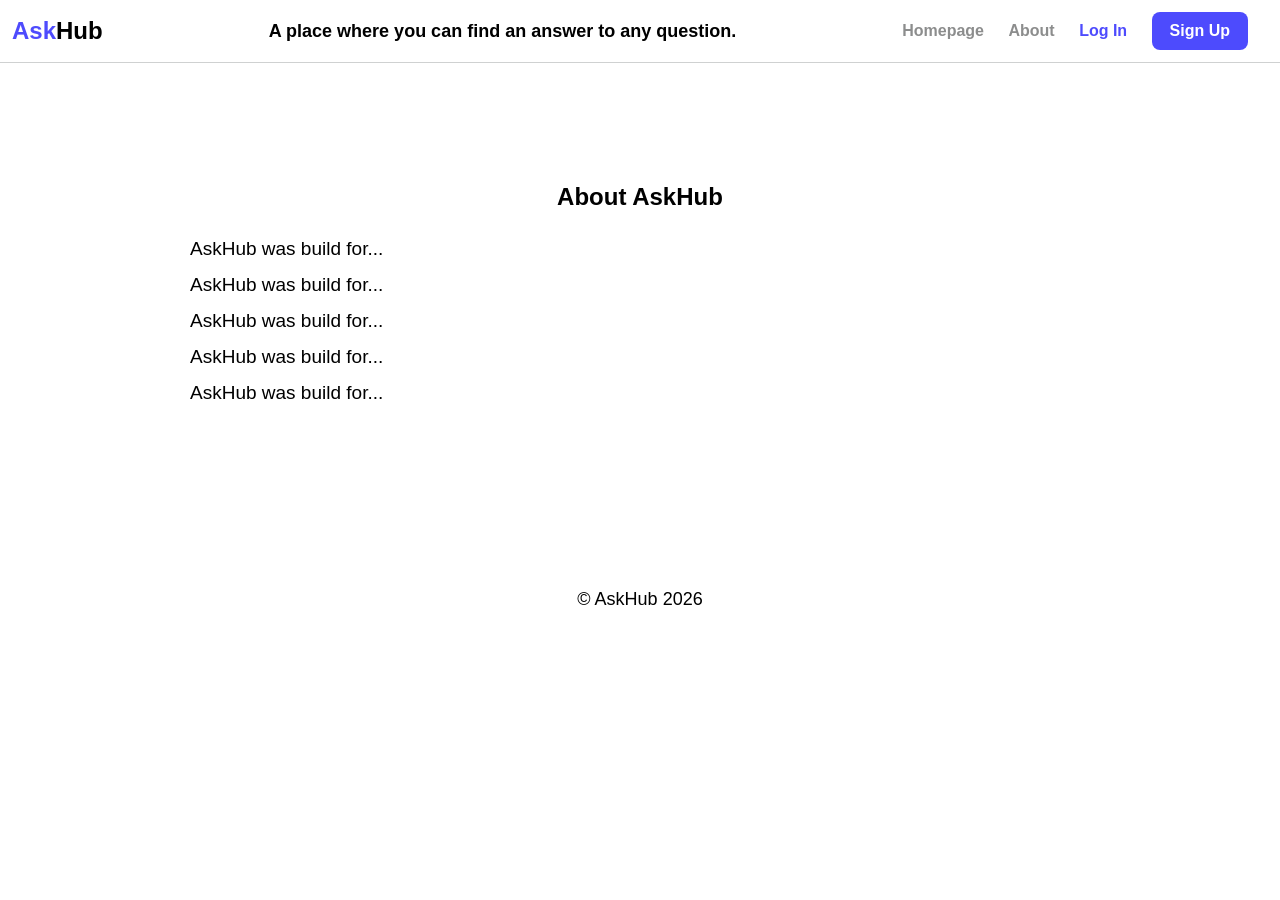
==== about.html @ f4919f1f "first commit" ====
<!DOCTYPE html>
<html lang="en" dir="ltr">
<head>
    <meta charset="UTF-8">
    <meta name="viewport" content="width=device-width, initial-scale=1.0">
    <title>Final Project - html JavaScript</title>
    <link rel="stylesheet" href="style.css">
</head> 
<body id="top">

<header>
    <div class="nav-container">
        <div class="logo">Ask<span>Hub</span></div>
        <div class="subtitle">A place where you can find an answer to any question.</div>

       <!--צקבוקס מוסתר-->
       <input type="checkbox" id="menu-toggle">

       <!--כפתור לפתיחת התפריט-->
       <label for="menu-toggle" class="hamburger">
        ☰
       </label>

        <nav class="menu">
            <a href="index.html">Homepage</a>
            <a href="about.html">About</a>
            <a id="login-link" href="login.html" class="login">Log In</a>
            <a id="signup-link" href="register.html" class="signup">Sign Up</a>
        </nav>
    </div>
</header>

<main class="container">
    <section class="about-strip" id="about-section">
    <div class="inner-about">
        <h2>About AskHub</h2>
        <p>AskHub was build for...</p>
        <p>AskHub was build for...</p>
        <p>AskHub was build for...</p>
        <p>AskHub was build for...</p>
        <p>AskHub was build for...</p>
    </div>
</section>
</main>

<footer id="form-section">
    <p class="copyright">
    © AskHub 2026</p>
</footer>
<script src="js/navbar.js"></script>
</body>
</html>
---- style.css ----
/*פלטת צבעים מוכנים שיהיה לי מראש*/
:root {
    --royal-blue: #423ffdef;
    --white: #ffffff;
    --black: #000000;
    --red: #ff4d4d;
    --green: #09d1a6;
    --dark-gray: #8c8d8d;
    --light-gray: #cfd1d1;
    --light-blue: #569affcb;
}

* {
    box-sizing: border-box;
    scroll-behavior: smooth;
}

body {
    margin: 0;
    font-family: 'Segoe UI', Tahoma, sans-serif;
    background-color: var(--white);
    direction: ltr;
}

/*חלק עליון*/
header {
    position: sticky;
    top: 0;
    background-color: var(--white);
    z-index: 1000;
    border-bottom: 1px solid var(--light-gray);
    margin: 0 auto;
    padding: 2px;
    direction: ltr;
}

.nav-container {
    display: flex;
    justify-content: space-between;
    align-items: center;
    max-width: 1300px;
    margin: 0 auto;
    padding: 10px;
    direction: ltr;
}

 /*המילה Ask*/
.logo {
    color: var(--royal-blue);
    font-weight: bold;
    font-size: 24px;
}

/*המילה Hub*/
.logo span {
    color: var(--black);
}

.subtitle {
    color:var(--black);
    font-weight: bold;
    font-size: 18px;
}

/*תפריט*/
.menu a {
    color: var(--dark-gray);
    text-decoration: none;
    margin-right: 20px;
    transition: all 0.3s ease;
    display: inline-block;
    font-weight: bold;
}

/*כפתור התחברות*/
.menu a.login {
    color: var(--royal-blue);
}

/*כפתור הרשמה*/
.menu a.signup {
    background-color: var(--royal-blue);
    color: var(--white);
    padding: 10px 18px;
    border-radius: 8px;
}

.menu a:hover {
    color: var(--light-gray);
    transform: translateY(-4px) scale(1.1);
}

.site-title{
    font-size: 30px;
}













/*גריד*/
.container {
    max-width: 1270px;
    margin: 40px auto;
    padding: 0 20px;
}

.grid-layout {
    display: grid;
    grid-template-columns: repeat(4, 1fr);
    gap: 25px;
}

.card {
    background-color: var(--white);
    border-radius: 12px;
    overflow: hidden;
    display: flex;
    flex-direction: column;
    transition: transform 0.35s ease;
}

.card:hover {
    transform: translateY(-8px) scale(1.04);
    box-shadow: 0 12px 30px var(--light-gray);
}

.card img {
    width: 100%;
    height: 160px;
    object-fit: cover;
}

.main-article {
    grid-column: span 3;
    background-color: var(--white);
}

.main-article img {
    height: 220px;
}

.card-content {
    padding: 20px;
    flex-grow: 1;
    display: flex;
    flex-direction: column;
}

.card-content h2 {
    color: var(--black);
    margin: 0 0 10px 0;
    font-size: 1.25rem;
}

.btn {
    background-color: var(--royal-blue);
    color: var(--white);
    text-decoration: none;
    padding: 8px 15px;
    border-radius: 6px;
    margin-top: auto;
    display: inline-block;
    text-align: center;
}





/*אודות*/
.about-strip {
    background-color: var(--white);
    padding: 60px 20px;
    text-align: center;
}

.inner-about h2 {
    color: var(--black);
}

.inner-about p {
    text-align: justify;
    line-height: 1.9;
    font-size: 19px;
    max-width: 900px;
    margin: 0 auto;
}
















/*הרשמה לניוזלטר*/
.hidden {
    display: none;
}

footer {
    background-color: var(--bg-home);
    padding: 60px 20px;
    text-align: center;
}

.white-bubble {
    background-color: var(--white);
    max-width: 450px;
    margin: 0 auto;
    padding: 0;
    border-radius: 15px;
    box-shadow: 0 8px 25px rgba(0,0,0,0.1);
    text-align: left;
}

.form-content {
    padding: 30px 40px;
}

.white-bubble h2 {
    text-align: center;
    color: var(--black);
    margin-bottom: 25px;
}

.form {
    display: flex;
    flex-direction: column;
    gap: 15px;
}

.form label {
    display: flex;
    flex-direction: column;
    font-weight: bold;
    color: var(--black);
}

input {
    padding: 10px;
    border-radius: 6px;
    border: 1px solid #ccc;
    margin-top: 5px;
    font-family: inherit;
}

/*שגיאות*/
.error {
    display: block;
    min-height: 14px;
    color: var(--red);
    font-size: 13px;
    margin-top: 1px;
    font-weight: normal;
    margin-bottom: 3px;
}

.invalid {
    border: 2px solid var(--red);
}

.valid {
    border: 2px solid var(--green);
}


.submit-btn,
.back-btn,
.continue-btn {
    background-color: var(--white);
    color: var(--black);
    border-radius: 8px;
    border-color: var(--light-gray);
    padding: 12px;
    margin-bottom: 3px;
    margin-top: 15px;
    font-weight: bold;
    cursor: pointer;
    transition: all 0.3s ease;
    display: block;
}

.submit-btn:hover,
.back-btn:hover,
.continue-btn:hover {
    transform: translateY(-6px);
    box-shadow: 0 5px 5px var(--dark-gray);
}

.continue-btn {
    display: block;
    margin-left: auto;
}

.buttons-row {
    display: flex;
    justify-content: space-between;
    align-items: center;
    margin-top: 15px;
}

.back-btn,
.submit-btn {
    flex: 0 0 120px;
}

#step2 {
    display: none;
}

.step {
    background-color: var(--light-gray);
    color: var(--black);
    padding: 15px 20px;
    display: inline-block;
    flex: 1;
    text-align: center;
}

.active {
    background-color: var(--royal-blue);
    color:var(--white);
}

.steps {
    display: flex;
    overflow: hidden;
    font-weight: bold;
    border-radius: 12px 12px 0 0;
    border-bottom: 1px solid var(--light-gray);
    box-shadow: 0 2px 4px rgba(0, 0, 0, 0.08);
}

.form-section {
    opacity: 1;
    transition: opacity 0.35s ease;
}

.form-section.hide {
    opacity: 0;
}



/*התחברות*/
.login-btn {
    background-color: var(--white);
    color: var(--black);
    border-radius: 8px;
    border-color: var(--light-gray);
    padding: 12px;
    margin-bottom: 3px;
    margin-top: 15px;
    font-weight: bold;
    cursor: pointer;
    transition: all 0.3s ease;
    display: block;
}




/*פרופיל*/
.profile-card
{
    width: 420px;
    margin: 40px auto;
    background: white;
    border-radius: 20px;
    padding: 40px;
    text-align: center;
    box-shadow: 0 4px 15px rgba(0,0,0,0.15);
}

.profile-image
{
    width: 170px;
    height: 170px;
    border-radius: 50%;
    object-fit: cover;
    border: 4px solid var(--light-blue);
    margin-bottom: 20px;
}

.profile-card h2
{
    margin-bottom: 10px;
    color: #2b2b2b;
}

.profile-username
{
    color: gray;
    font-size: 18px;
    margin-bottom: 20px;
}

.profile-card p
{
    margin: 12px 0;
    font-size: 17px;
}




/* --------------------------- Edit Profile Modal --------------------------- */

.modal{

    display:none;

    position:fixed;

    inset:0;

    background:rgba(0,0,0,.45);

    justify-content:center;

    align-items:center;

    padding:25px;

    z-index:1500;
}

.modal-content {

    background: white;

    width: 600px;

    max-width: 85vw;

    max-height: 90vh;

    overflow-y: auto;

    border-radius: 18px;

    padding: 30px;

    position: relative;

}

.modal-body{

    padding:30px;

    overflow-y:auto;

    max-height:90vh;

}

.close {

    position: absolute;

    top: 15px;
    right: 20px;

    cursor: pointer;

    font-size: 28px;
}

.modal-steps{

    display:flex;

    gap:15px;

    margin:20px 0;
}

.modal-steps button{

    flex:1;

    padding:12px;

    border:none;

    border-radius:8px;

    cursor:pointer;

    background:#ececec;
}

.active-tab{

    background:#1f6fff !important;

    color:white;
}

.modal-content label{

    display:block;

    margin-bottom:15px;
}

.modal-content input{

    width:100%;

    padding:10px;

    margin-top:5px;
}

.modal-buttons{

    display:flex;

    justify-content:flex-end;

    gap:15px;

    margin-top:25px;
}


/*חלק של לימוד עצמי
input:focus {
    outline: none;
    border: 2px solid var(--purple-primary);
}

input:focus:invalid {
    border: 2px solid var(--error);
}

input:valid:not(:placeholder-shown) {
    border: 2px solid var(--success);
}

.radio-row, .check-row {
    display: flex;
    align-items: center;
    gap: 10px;
    margin: 5px 0;
}

.radio-row label {
    flex-direction: row;
    font-weight: normal;
    margin-left: 10px;
}*/





/*צקבוקס מוסתר*/
#menu-toggle {
    display: none;
}

.hamburger {
    display: none;
}

.copyright {
    font-size: 18px;
    margin-bottom: 0;
}

/*התאמה למובייל לפי הדרישות בתרגיל*/
@media (max-width: 800px) {

    /* header */
    .nav-container {
        display: flex;
        justify-content: space-between;
        align-items: center;
    }

    /*כפתור המבורגר שלושה קווים*/
    .hamburger {
        display: block;
        color: white;
        font-size: 30px;
        cursor: pointer;
    }

    /*תפריט צד*/
    .menu {
        position: fixed;
        top: 0;
        right: -250px;
        width: 220px;
        height: 100vh;
        background-color: var(--purple-primary);
        display: flex;
        flex-direction: column;
        padding-top: 100px;
        padding-right: 20px;
        gap: 25px;
        transition: right 0.3s ease;
        z-index: 2000;
    }

    #menu-toggle:checked ~ .menu {
        right: 0;
    }

    .menu a {
        margin: 0;
        font-size: 20px;
    }

    .grid-layout {
        grid-template-columns: 1fr;
    }

    .main-article {
        grid-column: span 1;
    }

    .container {
        padding: 15px;
        margin: 20px auto;
    }

    .card img {
        height: 200px;
    }

    .white-bubble {
        width: 100%;
        padding: 20px;
    }
}
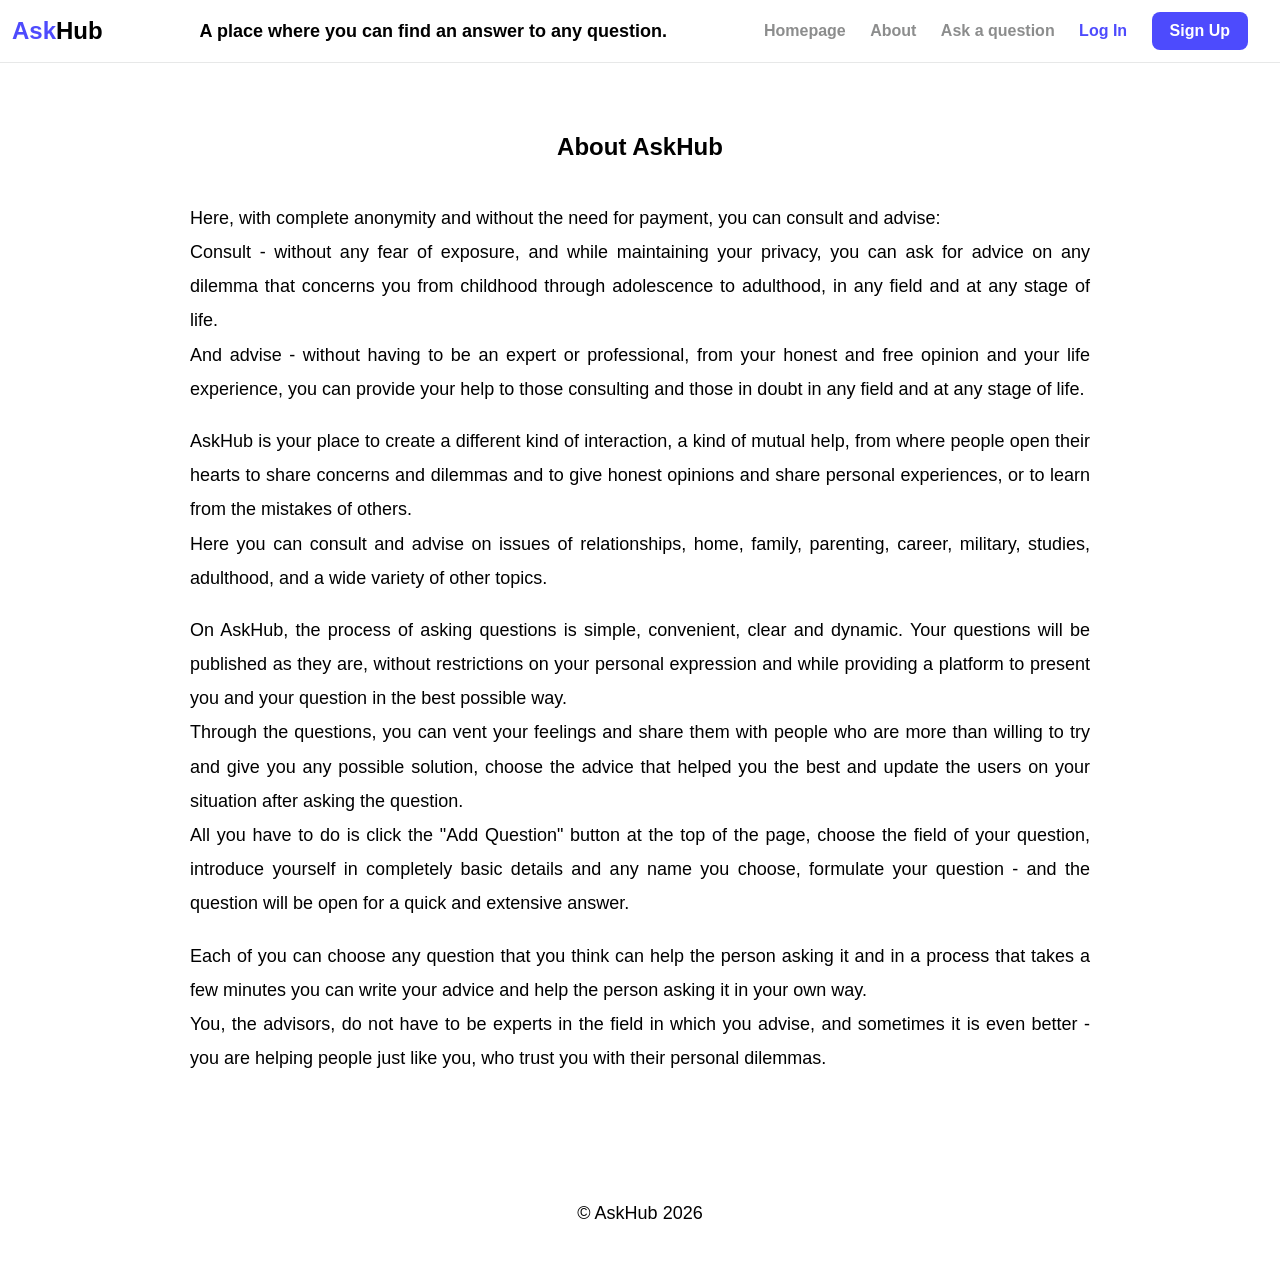
==== commit e8cd98a4: "After eye password" ====
--- a/about.html
+++ b/about.html
@@ -4,7 +4,7 @@
     <meta charset="UTF-8">
     <meta name="viewport" content="width=device-width, initial-scale=1.0">
     <title>Final Project - html JavaScript</title>
-    <link rel="stylesheet" href="style.css">
+    <link rel="stylesheet" href="SCSS/style.css">
 </head> 
 <body id="top">
 
@@ -24,6 +24,7 @@
         <nav class="menu">
             <a href="index.html">Homepage</a>
             <a href="about.html">About</a>
+            <a href="ask.html">Ask a question</a>
             <a id="login-link" href="login.html" class="login">Log In</a>
             <a id="signup-link" href="register.html" class="signup">Sign Up</a>
         </nav>
@@ -32,13 +33,21 @@
 
 <main class="container">
     <section class="about-strip" id="about-section">
+        <h1>About AskHub</h1>
     <div class="inner-about">
-        <h2>About AskHub</h2>
-        <p>AskHub was build for...</p>
-        <p>AskHub was build for...</p>
-        <p>AskHub was build for...</p>
-        <p>AskHub was build for...</p>
-        <p>AskHub was build for...</p>
+        <p>Here, with complete anonymity and without the need for payment, you can consult and advise:</p>
+        <p>Consult - without any fear of exposure, and while maintaining your privacy, you can ask for advice on any dilemma that concerns you from childhood through adolescence to adulthood, in any field and at any stage of life.</p>
+        <p>And advise - without having to be an expert or professional, from your honest and free opinion and your life experience, you can provide your help to those consulting and those in doubt in any field and at any stage of life.</p>
+        <br>
+        <p>AskHub is your place to create a different kind of interaction, a kind of mutual help, from where people open their hearts to share concerns and dilemmas and to give honest opinions and share personal experiences, or to learn from the mistakes of others.</p>
+        <p>Here you can consult and advise on issues of relationships, home, family, parenting, career, military, studies, adulthood, and a wide variety of other topics.</p>
+        <br>
+        <p>On AskHub, the process of asking questions is simple, convenient, clear and dynamic. Your questions will be published as they are, without restrictions on your personal expression and while providing a platform to present you and your question in the best possible way.</p>
+        <p>Through the questions, you can vent your feelings and share them with people who are more than willing to try and give you any possible solution, choose the advice that helped you the best and update the users on your situation after asking the question.</p>
+        <p>All you have to do is click the "Add Question" button at the top of the page, choose the field of your question, introduce yourself in completely basic details and any name you choose, formulate your question - and the question will be open for a quick and extensive answer.</p>
+        <br>
+        <p>Each of you can choose any question that you think can help the person asking it and in a process that takes a few minutes you can write your advice and help the person asking it in your own way.</p>
+        <p>You, the advisors, do not have to be experts in the field in which you advise, and sometimes it is even better - you are helping people just like you, who trust you with their personal dilemmas.</p>
     </div>
 </section>
 </main>
--- a/SCSS/style.css
+++ b/SCSS/style.css
@@ -0,0 +1,952 @@
+/*פלטת צבעים מוכנים שיהיה לי מראש*/
+:root {
+    --royal-blue: #423ffdef;
+    --white: #ffffff;
+    --black: #000000;
+    --red: #ff4d4d;
+    --green: #09d1a6;
+    --dark-gray: #8c8d8d;
+    --light-gray: #cfd1d1;
+    --very-light-gray: #e0e2e2c7;
+    --light-blue: #569affcb;
+}
+
+* {
+    box-sizing: border-box;
+    scroll-behavior: smooth;
+}
+
+body {
+    margin: 0;
+    font-family: 'Segoe UI', Tahoma, sans-serif;
+    background-color: var(--white);
+    direction: ltr;
+}
+
+/*חלק עליון*/
+header {
+    position: sticky;
+    top: 0;
+    background-color: var(--white);
+    z-index: 1000;
+    border-bottom: 1px solid var(--very-light-gray);
+    margin: 0 auto;
+    padding: 2px;
+    direction: ltr;
+}
+
+.nav-container {
+    display: flex;
+    justify-content: space-between;
+    align-items: center;
+    max-width: 1300px;
+    margin: 0 auto;
+    padding: 10px;
+    direction: ltr;
+}
+
+ /*המילה Ask*/
+.logo {
+    color: var(--royal-blue);
+    font-weight: bold;
+    font-size: 24px;
+}
+
+/*המילה Hub*/
+.logo span {
+    color: var(--black);
+}
+
+.subtitle {
+    color:var(--black);
+    font-weight: bold;
+    font-size: 18px;
+}
+
+/*תפריט*/
+.menu a {
+    color: var(--dark-gray);
+    text-decoration: none;
+    margin-right: 20px;
+    transition: all 0.3s ease;
+    display: inline-block;
+    font-weight: bold;
+}
+
+/*כפתור התחברות*/
+.menu a.login {
+    color: var(--royal-blue);
+}
+
+/*כפתור הרשמה*/
+.menu a.signup {
+    background-color: var(--royal-blue);
+    color: var(--white);
+    padding: 10px 18px;
+    border-radius: 8px;
+}
+
+.menu a:hover {
+    color: var(--light-gray);
+    transform: translateY(-4px) scale(1.1);
+}
+
+.site-title{
+    font-size: 30px;
+}
+
+
+
+
+
+
+
+
+
+
+
+
+
+/*גריד*/
+.container {
+    max-width: 1270px;
+    margin: 40px auto;
+    padding: 0 20px;
+}
+
+.grid-layout {
+    display: grid;
+    grid-template-columns: repeat(4, 1fr);
+    gap: 25px;
+}
+
+.card {
+    background-color: var(--white);
+    border-radius: 12px;
+    overflow: hidden;
+    display: flex;
+    flex-direction: column;
+    transition: transform 0.35s ease;
+}
+
+.card:hover {
+    transform: translateY(-8px) scale(1.04);
+    box-shadow: 0 12px 30px var(--light-gray);
+}
+
+.card img {
+    width: 100%;
+    height: 160px;
+    object-fit: cover;
+}
+
+.main-article {
+    grid-column: span 3;
+    background-color: var(--white);
+}
+
+.main-article img {
+    height: 220px;
+}
+
+.card-content {
+    padding: 20px;
+    flex-grow: 1;
+    display: flex;
+    flex-direction: column;
+}
+
+.card-content h2 {
+    color: var(--black);
+    margin: 0 0 10px 0;
+    font-size: 1.25rem;
+}
+
+.btn {
+    background-color: var(--royal-blue);
+    color: var(--white);
+    text-decoration: none;
+    padding: 8px 15px;
+    border-radius: 6px;
+    margin-top: auto;
+    display: inline-block;
+    text-align: center;
+}
+
+
+
+
+
+/*אודות*/
+.about-strip {
+    background-color: var(--white);
+    padding: 10px 20px;
+    text-align: center;
+}
+
+.inner-about h1 {
+    color: var(--black);
+}
+
+.inner-about p {
+    text-align: justify;
+    line-height: 1.9;
+    font-size: 18px;
+    max-width: 900px;
+    margin: 0 auto;
+}
+
+.inner-about {
+    padding-top: 20px;
+}
+
+
+
+
+.ask-question-strip {
+    background-color: var(--white);
+    padding: 10px 20px;
+    text-align: center;
+}
+
+.ask-question-form {
+    display: flex;
+    flex-direction: column;
+    gap: 15px;
+}
+
+textarea {
+    padding: 10px;
+    border-radius: 6px;
+    border: 1px solid #ccc;
+    margin-top: 5px;
+    font-family: inherit;
+}
+
+.ask-question-btn {
+    background-color: var(--white);
+    color: var(--black);
+    border-radius: 8px;
+    border-color: var(--light-gray);
+    padding: 12px;
+    margin-bottom: 3px;
+    margin-top: 15px;
+    font-weight: bold;
+    cursor: pointer;
+    transition: all 0.3s ease;
+    display: block;
+}
+
+
+
+
+
+
+
+
+
+
+
+
+
+
+
+/*הרשמה*/
+.hidden {
+    display: none;
+}
+
+footer {
+    background-color: var(--bg-home);
+    padding: 60px 20px;
+    text-align: center;
+}
+
+.white-bubble {
+    background-color: var(--white);
+    max-width: 450px;
+    margin: 0 auto;
+    padding: 0;
+    border-radius: 15px;
+    box-shadow: 0 8px 25px rgba(0,0,0,0.1);
+    text-align: left;
+    padding-top: 10px;
+}
+
+.form-content {
+    padding: 30px 40px;
+}
+
+.white-bubble h2 {
+    text-align: center;
+    color: var(--black);
+    margin-bottom: 25px;
+}
+
+.form {
+    display: flex;
+    flex-direction: column;
+    gap: 15px;
+}
+
+.form label {
+    display: flex;
+    flex-direction: column;
+    font-weight: bold;
+    color: var(--black);
+}
+
+input {
+    padding: 10px;
+    border-radius: 6px;
+    border: 1px solid #ccc;
+    margin-top: 5px;
+    font-family: inherit;
+}
+
+/*שגיאות*/
+.error {
+    display: block;
+    min-height: 14px;
+    color: var(--red);
+    font-size: 13px;
+    margin-top: 1px;
+    font-weight: normal;
+    margin-bottom: 3px;
+}
+
+.invalid {
+    border: 2px solid var(--red);
+}
+
+.valid {
+    border: 2px solid var(--green);
+}
+
+
+.submit-btn,
+.back-btn,
+.continue-btn {
+    background-color: var(--white);
+    color: var(--black);
+    border-radius: 8px;
+    border-color: var(--light-gray);
+    padding: 12px;
+    margin-bottom: 3px;
+    margin-top: 15px;
+    font-weight: bold;
+    cursor: pointer;
+    transition: all 0.3s ease;
+    display: block;
+}
+
+.submit-btn:hover,
+.back-btn:hover,
+.continue-btn:hover {
+    transform: translateY(-6px);
+    box-shadow: 0 5px 5px var(--dark-gray);
+}
+
+.continue-btn {
+    display: block;
+    margin-left: auto;
+}
+
+.buttons-row {
+    display: flex;
+    justify-content: space-between;
+    align-items: center;
+    margin-top: 15px;
+}
+
+.back-btn,
+.submit-btn {
+    flex: 0 0 120px;
+}
+
+#step2 {
+    display: none;
+}
+
+.step {
+    background-color: var(--light-gray);
+    color: var(--black);
+    padding: 15px 20px;
+    display: inline-block;
+    flex: 1;
+    text-align: center;
+}
+
+.active {
+    background-color: var(--royal-blue);
+    color:var(--white);
+}
+
+.steps {
+    display: flex;
+    overflow: hidden;
+    font-weight: bold;
+    border-radius: 12px 12px 0 0;
+    border-bottom: 1px solid var(--light-gray);
+    box-shadow: 0 2px 4px rgba(0, 0, 0, 0.08);
+}
+
+.form-section {
+    opacity: 1;
+    transition: opacity 0.35s ease;
+}
+
+.form-section.hide {
+    opacity: 0;
+}
+
+
+
+/*התחברות*/
+.login-btn {
+    background-color: var(--white);
+    color: var(--black);
+    border-radius: 8px;
+    border-color: var(--light-gray);
+    padding: 12px;
+    margin-bottom: 3px;
+    margin-top: 15px;
+    font-weight: bold;
+    cursor: pointer;
+    transition: all 0.3s ease;
+    display: block;
+}
+
+.form-content {
+    padding: 30px 40px;
+}
+
+.login-form {
+    display: flex;
+    flex-direction: column;
+    gap: 15px;
+}
+
+.login-note p {
+    color: var(--dark-gray);
+    font-size: 16px;
+    font-weight: normal;
+}
+
+.password-container {
+    position: relative;
+    width: 100%;
+}
+
+
+.password-container input {
+    width: 100%;
+    box-sizing: border-box;
+    padding-right: 45px;
+}
+
+
+.toggle-password {
+    position: absolute;
+    right: 12px;
+    top: 50%;
+    transform: translateY(-50%);
+
+    width: 22px;
+    height: 22px;
+
+    cursor: pointer;
+
+    color: #777;
+
+    z-index: 2;
+}
+
+
+.toggle-password:hover {
+    color: #444;
+}
+
+
+
+
+/*פרופיל*/
+.profile-card
+{
+    width: 420px;
+    margin: 40px auto;
+    background: white;
+    border-radius: 20px;
+    padding: 40px;
+    text-align: center;
+    box-shadow: 0 4px 15px rgba(0,0,0,0.15);
+}
+
+.profile-image
+{
+    width: 170px;
+    height: 170px;
+    border-radius: 50%;
+    object-fit: cover;
+    border: 4px solid var(--light-blue);
+    margin-bottom: 20px;
+}
+
+.profile-card h2
+{
+    margin-bottom: 10px;
+    color: #2b2b2b;
+}
+
+.profile-username
+{
+    color: gray;
+    font-size: 18px;
+    margin-bottom: 20px;
+}
+
+.profile-card p
+{
+    margin: 12px 0;
+    font-size: 17px;
+}
+
+.profile-buttons {
+    display:flex;
+    justify-content: center;
+    gap:15px;
+    margin-top:25px;
+}
+
+#edit-profile-btn,
+#game-btn {
+    background-color: var(--royal-blue);
+    color: var(--white);
+    border-radius: 8px;
+    padding: 10px 18px;
+    margin-bottom: 3px;
+    margin-top: 15px;
+    font-weight: bold;
+    cursor: pointer;
+    transition: all 0.3s ease;
+    display: block;
+}
+
+#logout-btn {
+    background-color: var(--white);
+    color: var(--black);
+    border-radius: 8px;
+    border-color: var(--light-gray);
+    padding: 10px 18px;
+    margin-bottom: 3px;
+    margin-top: 15px;
+    font-weight: bold;
+    cursor: pointer;
+    transition: all 0.3s ease;
+    display: block;
+}
+
+.profile-buttons button:hover {
+    color: var(--light-gray);
+    transform: translateY(-4px) scale(1.1);
+}
+
+/* --------------------------- Edit Profile Modal --------------------------- */
+
+.modal{
+    display:none;
+    position:fixed;
+    inset:0;
+    background:rgba(0,0,0,.45);
+    justify-content:center;
+    align-items:center;
+    padding:25px;
+    z-index:1500;
+}
+
+.modal-content {
+    background: white;
+    width: 600px;
+    max-width: 85vw;
+    max-height: 90vh;
+    overflow-y: auto;
+    border-radius: 18px;
+    padding: 30px;
+    position: relative;
+}
+
+.modal-body{
+    padding:30px;
+    overflow-y:auto;
+    max-height:90vh;
+}
+
+.close {
+    position: absolute;
+    top: 15px;
+    right: 20px;
+    cursor: pointer;
+    font-size: 28px;
+}
+
+.modal-steps{
+    display:flex;
+    gap:15px;
+    margin:20px 0;
+}
+
+.modal-steps button{
+    flex:1;
+    padding:12px;
+    border:none;
+    border-radius:8px;
+    cursor:pointer;
+    background:#ececec;
+}
+
+.active-tab{
+    background:#1f6fff !important;
+    color:white;
+}
+
+.modal-content label{
+    display:block;
+    margin-bottom:15px;
+}
+
+.modal-content input{
+    width:100%;
+    padding:10px;
+    margin-top:5px;
+}
+
+.modal-buttons{
+    display:flex;
+    justify-content:flex-end;
+    gap:15px;
+    margin-top:25px;
+}
+
+#cancel-edit,
+#save-edit {
+    background-color: var(--white);
+    color: var(--black);
+    border-radius: 8px;
+    border-color: var(--light-gray);
+    padding: 12px;
+    margin-bottom: 3px;
+    margin-top: 15px;
+    font-weight: bold;
+    cursor: pointer;
+    transition: all 0.3s ease;
+    display: block;
+}
+
+
+/*
+input:focus {
+    outline: none;
+    border: 2px solid var(--purple-primary);
+}
+
+input:focus:invalid {
+    border: 2px solid var(--error);
+}
+
+input:valid:not(:placeholder-shown) {
+    border: 2px solid var(--success);
+}
+
+.radio-row, .check-row {
+    display: flex;
+    align-items: center;
+    gap: 10px;
+    margin: 5px 0;
+}
+
+.radio-row label {
+    flex-direction: row;
+    font-weight: normal;
+    margin-left: 10px;
+}*/
+
+
+/* --------------------------- Admin --------------------------- */
+
+.admin-card{
+    width:100%;
+    max-width:1400px;
+    margin:40px auto;
+    padding:30px;
+    border-radius:20px;
+    overflow:hidden;
+}
+
+.admin-table{
+    width:100%;
+    border-collapse:collapse;
+}
+
+.admin-table thead{
+    background: var(--white);
+    color: var(--black);
+}
+
+.admin-table th{
+    padding:18px 15px;
+    text-align:center;
+    font-size:15px;
+    font-weight:bold;
+}
+
+.admin-table td{
+    padding:18px 15px;
+    text-align:center;
+    vertical-align:middle;
+}
+
+.admin-table tbody tr{
+    border-bottom: 1px solid var(--light-gray);
+}
+
+.admin-table tbody tr:last-child{
+    border-bottom: none;
+}
+
+.admin-profile-pic{
+    width: 60px;
+    height: 60px;
+    border-radius: 50%;
+    object-fit: cover;
+    border: 3px solid var(--light-blue);
+}
+
+.actions{
+    display:flex;
+    justify-content:center;
+    gap:12px;
+}
+
+.action-btn{
+    width:42px;
+    height:42px;
+    border:none;
+    border-radius:10px;
+    background:white;
+    cursor:pointer;
+    font-size:20px;
+    transition:.25s;
+    box-shadow:0 2px 8px rgba(0,0,0,.12);
+}
+
+.action-btn:hover{
+    transform:translateY(-3px);
+}
+
+.edit-btn:hover{
+    background:#d9ecff;
+}
+
+.delete-btn:hover{
+    background:#ffe0e0;
+}
+
+/* ---------------- Delete Modal ---------------- */
+
+.delete-modal-content{
+    background:white;
+    width:360px;
+    padding:35px;
+    border-radius:20px;
+    text-align:center;
+    box-shadow:0 10px 30px rgba(0,0,0,.2);
+}
+
+.delete-modal-content h3{
+    margin-bottom:30px;
+    font-size:22px;
+}
+
+.delete-buttons{
+    display:flex;
+    justify-content:center;
+    gap:18px;
+}
+
+.delete-buttons button{
+    width:120px;
+    padding:12px;
+    border:none;
+    border-radius:10px;
+    cursor:pointer;
+    font-weight:bold;
+    transition:.25s;
+}
+
+#confirm-delete{
+    background:#ff4d4d;
+    color:white;
+}
+
+#cancel-delete{
+    background:#ececec;
+}
+
+.delete-buttons button:hover{
+    transform:translateY(-3px);
+}
+
+
+
+
+
+/*צקבוקס מוסתר*/
+#menu-toggle {
+    display: none;
+}
+
+.hamburger {
+    display: none;
+}
+
+.copyright {
+    font-size: 18px;
+    margin-bottom: 0;
+}
+
+/*התאמה למובייל לפי הדרישות בתרגיל*/
+@media (max-width: 800px) {
+
+    /* header */
+    .nav-container {
+        display: flex;
+        justify-content: space-between;
+        align-items: center;
+    }
+
+    /*כפתור המבורגר שלושה קווים*/
+    .hamburger {
+        display: block;
+        color: white;
+        font-size: 30px;
+        cursor: pointer;
+    }
+
+    /*תפריט צד*/
+    .menu {
+        position: fixed;
+        top: 0;
+        right: -250px;
+        width: 220px;
+        height: 100vh;
+        background-color: var(--purple-primary);
+        display: flex;
+        flex-direction: column;
+        padding-top: 100px;
+        padding-right: 20px;
+        gap: 25px;
+        transition: right 0.3s ease;
+        z-index: 2000;
+    }
+
+    #menu-toggle:checked ~ .menu {
+        right: 0;
+    }
+
+    .menu a {  margin: 0;
+        font-size: 20px;
+    }
+
+    .grid-layout {
+        grid-template-columns: 1fr;
+    }
+
+    .main-article {
+        grid-column: span 1;
+    }
+
+    .container {
+        padding: 15px;
+        margin: 20px auto;
+    }
+
+    .card img {
+        height: 200px;
+    }
+
+    .white-bubble {
+        width: 100%;
+        padding: 20px;
+    }
+}
+
+
+
+
+
+
+
+
+
+
+
+
+
+
+
+
+
+
+
+
+
+
+
+
+
+
+
+
+
+
+
+
+
+
+
+
+
+
+
+
+
+
+
+
+
+
+
+
+
+
+
+
+
+
+
+
+
+
+
+
+
+
+
+
+
+
+
+
+
+
+
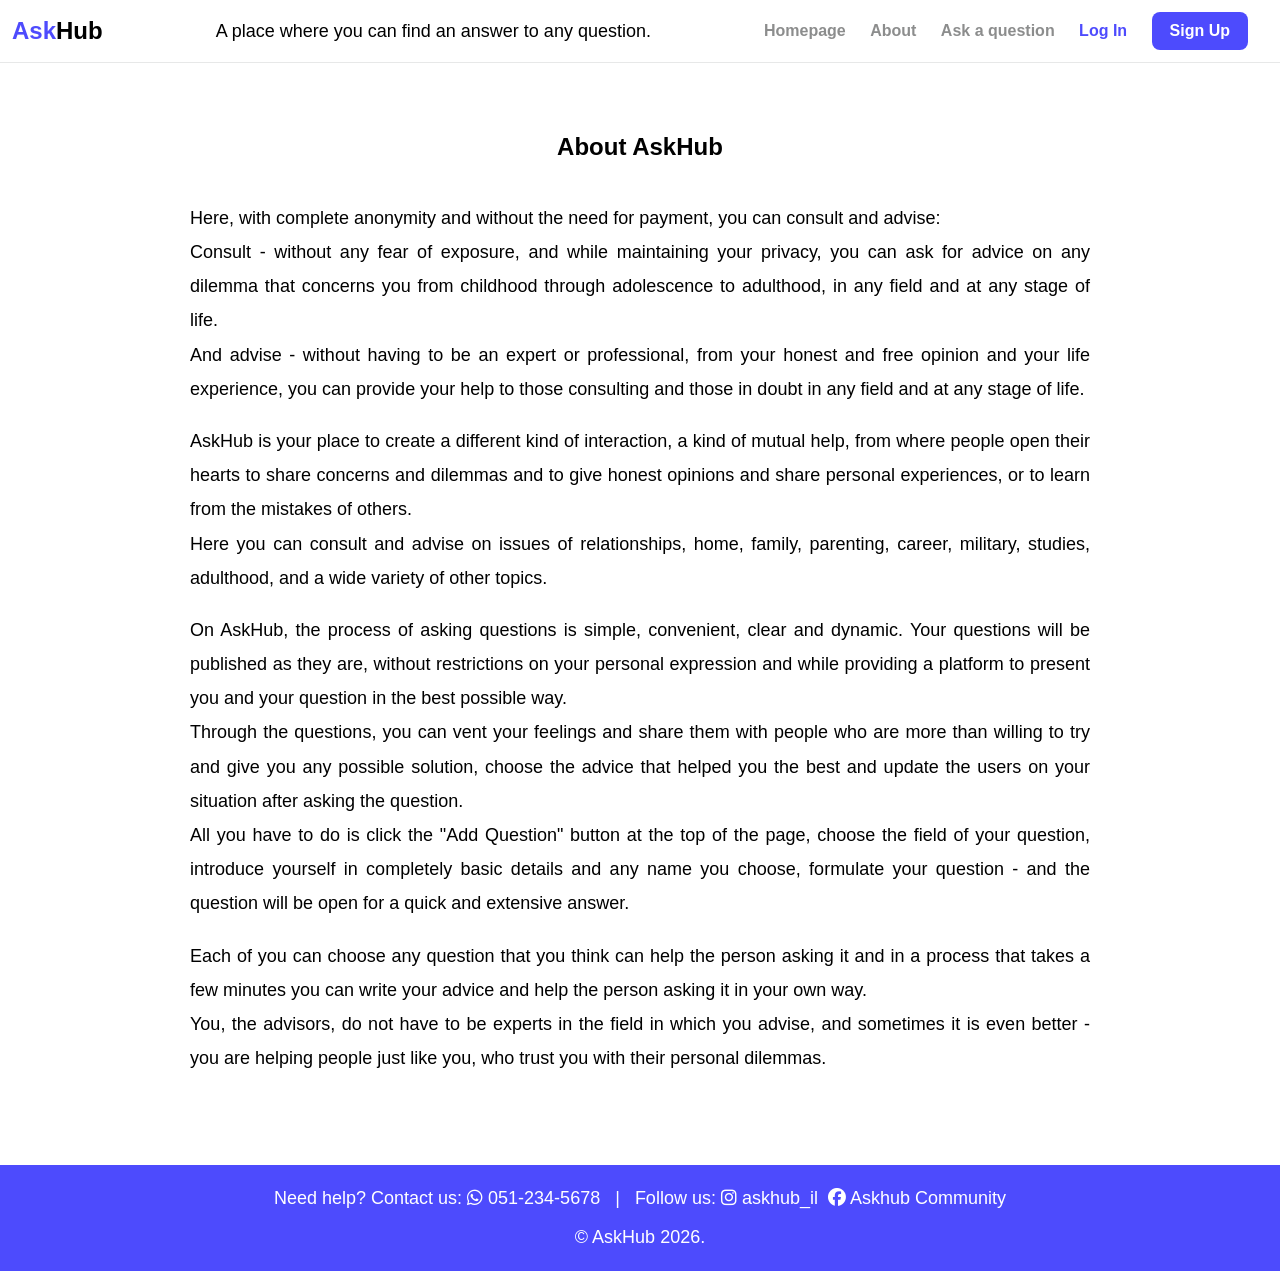
==== commit 519dc758: "After ask js" ====
--- a/about.html
+++ b/about.html
@@ -1,61 +1,96 @@
 <!DOCTYPE html>
 <html lang="en" dir="ltr">
+
 <head>
     <meta charset="UTF-8">
     <meta name="viewport" content="width=device-width, initial-scale=1.0">
     <title>Final Project - html JavaScript</title>
     <link rel="stylesheet" href="SCSS/style.css">
-</head> 
+    <link rel="stylesheet" href="https://cdnjs.cloudflare.com/ajax/libs/font-awesome/6.5.2/css/all.min.css">
+</head>
+
 <body id="top">
 
-<header>
-    <div class="nav-container">
-        <div class="logo">Ask<span>Hub</span></div>
-        <div class="subtitle">A place where you can find an answer to any question.</div>
+    <header>
+        <div class="nav-container">
+            <div class="logo">Ask<span>Hub</span></div>
+            <div class="subtitle">A place where you can find an answer to any question.</div>
 
-       <!--צקבוקס מוסתר-->
-       <input type="checkbox" id="menu-toggle">
+            <!--צקבוקס מוסתר-->
+            <input type="checkbox" id="menu-toggle">
 
-       <!--כפתור לפתיחת התפריט-->
-       <label for="menu-toggle" class="hamburger">
-        ☰
-       </label>
+            <!--כפתור לפתיחת התפריט-->
+            <label for="menu-toggle" class="hamburger">
+                ☰
+            </label>
 
-        <nav class="menu">
-            <a href="index.html">Homepage</a>
-            <a href="about.html">About</a>
-            <a href="ask.html">Ask a question</a>
-            <a id="login-link" href="login.html" class="login">Log In</a>
-            <a id="signup-link" href="register.html" class="signup">Sign Up</a>
-        </nav>
-    </div>
-</header>
+            <nav class="menu">
+                <a href="index.html">Homepage</a>
+                <a href="about.html">About</a>
+                <a href="ask.html">Ask a question</a>
+                <a id="login-link" href="login.html" class="login">Log In</a>
+                <a id="signup-link" href="register.html" class="signup">Sign Up</a>
+            </nav>
+        </div>
+    </header>
 
-<main class="container">
-    <section class="about-strip" id="about-section">
-        <h1>About AskHub</h1>
-    <div class="inner-about">
-        <p>Here, with complete anonymity and without the need for payment, you can consult and advise:</p>
-        <p>Consult - without any fear of exposure, and while maintaining your privacy, you can ask for advice on any dilemma that concerns you from childhood through adolescence to adulthood, in any field and at any stage of life.</p>
-        <p>And advise - without having to be an expert or professional, from your honest and free opinion and your life experience, you can provide your help to those consulting and those in doubt in any field and at any stage of life.</p>
-        <br>
-        <p>AskHub is your place to create a different kind of interaction, a kind of mutual help, from where people open their hearts to share concerns and dilemmas and to give honest opinions and share personal experiences, or to learn from the mistakes of others.</p>
-        <p>Here you can consult and advise on issues of relationships, home, family, parenting, career, military, studies, adulthood, and a wide variety of other topics.</p>
-        <br>
-        <p>On AskHub, the process of asking questions is simple, convenient, clear and dynamic. Your questions will be published as they are, without restrictions on your personal expression and while providing a platform to present you and your question in the best possible way.</p>
-        <p>Through the questions, you can vent your feelings and share them with people who are more than willing to try and give you any possible solution, choose the advice that helped you the best and update the users on your situation after asking the question.</p>
-        <p>All you have to do is click the "Add Question" button at the top of the page, choose the field of your question, introduce yourself in completely basic details and any name you choose, formulate your question - and the question will be open for a quick and extensive answer.</p>
-        <br>
-        <p>Each of you can choose any question that you think can help the person asking it and in a process that takes a few minutes you can write your advice and help the person asking it in your own way.</p>
-        <p>You, the advisors, do not have to be experts in the field in which you advise, and sometimes it is even better - you are helping people just like you, who trust you with their personal dilemmas.</p>
-    </div>
-</section>
-</main>
+    <main class="container">
+        <section class="about-strip" id="about-section">
+            <h1>About AskHub</h1>
+            <div class="inner-about">
+                <p>Here, with complete anonymity and without the need for payment, you can consult and advise:</p>
+                <p>Consult - without any fear of exposure, and while maintaining your privacy, you can ask for advice on
+                    any dilemma that concerns you from childhood through adolescence to adulthood, in any field and at
+                    any stage of life.</p>
+                <p>And advise - without having to be an expert or professional, from your honest and free opinion and
+                    your life experience, you can provide your help to those consulting and those in doubt in any field
+                    and at any stage of life.</p>
+                <br>
+                <p>AskHub is your place to create a different kind of interaction, a kind of mutual help, from where
+                    people open their hearts to share concerns and dilemmas and to give honest opinions and share
+                    personal experiences, or to learn from the mistakes of others.</p>
+                <p>Here you can consult and advise on issues of relationships, home, family, parenting, career,
+                    military, studies, adulthood, and a wide variety of other topics.</p>
+                <br>
+                <p>On AskHub, the process of asking questions is simple, convenient, clear and dynamic. Your questions
+                    will be published as they are, without restrictions on your personal expression and while providing
+                    a platform to present you and your question in the best possible way.</p>
+                <p>Through the questions, you can vent your feelings and share them with people who are more than
+                    willing to try and give you any possible solution, choose the advice that helped you the best and
+                    update the users on your situation after asking the question.</p>
+                <p>All you have to do is click the "Add Question" button at the top of the page, choose the field of
+                    your question, introduce yourself in completely basic details and any name you choose, formulate
+                    your question - and the question will be open for a quick and extensive answer.</p>
+                <br>
+                <p>Each of you can choose any question that you think can help the person asking it and in a process
+                    that takes a few minutes you can write your advice and help the person asking it in your own way.
+                </p>
+                <p>You, the advisors, do not have to be experts in the field in which you advise, and sometimes it is
+                    even better - you are helping people just like you, who trust you with their personal dilemmas.</p>
+            </div>
+        </section>
+    </main>
 
-<footer id="form-section">
-    <p class="copyright">
-    © AskHub 2026</p>
-</footer>
-<script src="js/navbar.js"></script>
+    <footer id="form-section" class="copyright">
+        <p>
+            <span class="contact">
+                Need help? Contact us: <i class="fa-brands fa-whatsapp"></i> 051-234-5678
+            </span>
+
+            <span class="separator">|</span>
+
+            <span class="social">
+                Follow us: <i class="fa-brands fa-instagram"></i> askhub_il
+            </span>
+
+            <span>
+                <i id="facebook" class="fa-brands fa-facebook"></i> Askhub Community
+            </span>
+        </p>
+        <p>© AskHub 2026.</p>
+    </footer>
+
+    <script src="js/navbar.js"></script>
 </body>
+
 </html>
--- a/SCSS/style.css
+++ b/SCSS/style.css
@@ -1,4 +1,3 @@
-/*פלטת צבעים מוכנים שיהיה לי מראש*/
 :root {
     --royal-blue: #423ffdef;
     --white: #ffffff;
@@ -23,7 +22,16 @@
     direction: ltr;
 }
 
-/*חלק עליון*/
+.nav-ready .menu {
+    visibility: visible;
+}
+
+.menu {
+    visibility: hidden;
+}
+
+
+/* --------------------------- חלק עליון --------------------------- */
 header {
     position: sticky;
     top: 0;
@@ -59,7 +67,7 @@
 
 .subtitle {
     color:var(--black);
-    font-weight: bold;
+    font-weight: normal;
     font-size: 18px;
 }
 
@@ -96,18 +104,7 @@
 }
 
 
-
-
-
-
-
-
-
-
-
-
-
-/*גריד*/
+/* --------------------------- דף הבית - תוכן --------------------------- */
 .container {
     max-width: 1270px;
     margin: 40px auto;
@@ -174,10 +171,8 @@
 }
 
 
-
-
-
-/*אודות*/
+/* --------------------------- אודות --------------------------- */
+
 .about-strip {
     background-color: var(--white);
     padding: 10px 20px;
@@ -201,7 +196,7 @@
 }
 
 
-
+/* --------------------------- שאל שאלה --------------------------- */
 
 .ask-question-strip {
     background-color: var(--white);
@@ -239,27 +234,10 @@
 
 
 
-
-
-
-
-
-
-
-
-
-
-
-
-/*הרשמה*/
+/* --------------------------- הרשמה --------------------------- */
+
 .hidden {
     display: none;
-}
-
-footer {
-    background-color: var(--bg-home);
-    padding: 60px 20px;
-    text-align: center;
 }
 
 .white-bubble {
@@ -270,7 +248,6 @@
     border-radius: 15px;
     box-shadow: 0 8px 25px rgba(0,0,0,0.1);
     text-align: left;
-    padding-top: 10px;
 }
 
 .form-content {
@@ -304,7 +281,7 @@
     font-family: inherit;
 }
 
-/*שגיאות*/
+/* --------------------------- שגיאות בטופס --------------------------- */
 .error {
     display: block;
     min-height: 14px;
@@ -323,6 +300,8 @@
     border: 2px solid var(--green);
 }
 
+
+/* --------------------------- שלבים בטופס וכפתורים --------------------------- */
 
 .submit-btn,
 .back-btn,
@@ -402,7 +381,7 @@
 
 
 
-/*התחברות*/
+/* --------------------------- התחברות --------------------------- */
 .login-btn {
     background-color: var(--white);
     color: var(--black);
@@ -433,6 +412,9 @@
     font-weight: normal;
 }
 
+
+/* --------------------------- נראות סיסמא --------------------------- */
+
 .password-container {
     position: relative;
     width: 100%;
@@ -470,7 +452,7 @@
 
 
 
-/*פרופיל*/
+/* --------------------------- כרטיס פרופיל --------------------------- */
 .profile-card
 {
     width: 420px;
@@ -551,6 +533,43 @@
     transform: translateY(-4px) scale(1.1);
 }
 
+
+/* --------------------------- Post Question Modal --------------------------- */
+
+.posting-modal-content{
+    background: var(--white);
+    width:320px;
+    padding:25px;
+    border-radius:20px;
+    text-align:center;
+    box-shadow:0 10px 30px rgba(0,0,0,.2);
+}
+
+.posting-modal-content h3{
+    margin-bottom: 30px;
+    font-size: 19px;
+}
+
+#close-success{
+    background: var(--royal-blue);
+    color: var(--white);
+}
+
+.posting-modal-content button{
+    width:120px;
+    padding:12px;
+    border:none;
+    border-radius:10px;
+    cursor:pointer;
+    font-weight:bold;
+    transition:.25s;
+}
+
+#close-success:hover{
+    transform:translateY(-3px);
+}
+
+
 /* --------------------------- Edit Profile Modal --------------------------- */
 
 .modal{
@@ -671,7 +690,7 @@
 }*/
 
 
-/* --------------------------- Admin --------------------------- */
+/* --------------------------- מנהל / אדמין --------------------------- */
 
 .admin-card{
     width:100%;
@@ -751,7 +770,7 @@
     background:#ffe0e0;
 }
 
-/* ---------------- Delete Modal ---------------- */
+/* -------------------- Delete Modal - אדמין שיכול למחוק משתמש -------------------- */
 
 .delete-modal-content{
     background:white;
@@ -798,8 +817,6 @@
 
 
 
-
-
 /*צקבוקס מוסתר*/
 #menu-toggle {
     display: none;
@@ -809,10 +826,46 @@
     display: none;
 }
 
+
+
+/* --------------------------- החלק התחתון של האתר ---------------------------- */
+
+footer {
+    background-color: var(--royal-blue);
+    padding: 5px 5px;
+    text-align: center;
+}
+
 .copyright {
     font-size: 18px;
     margin-bottom: 0;
-}
+    color: var(--white);
+    margin-top: 80px;
+}
+
+.contact {
+    margin-right: 10px;
+}
+
+.separator {
+    font-size: 18px;
+    color: var(--white);
+}
+
+.social {
+    margin-left: 10px;
+}
+
+.footer-contact i {
+    margin-right: 5px;
+}
+
+#facebook {
+    margin-left: 5px;
+}
+
+
+
 
 /*התאמה למובייל לפי הדרישות בתרגיל*/
 @media (max-width: 800px) {
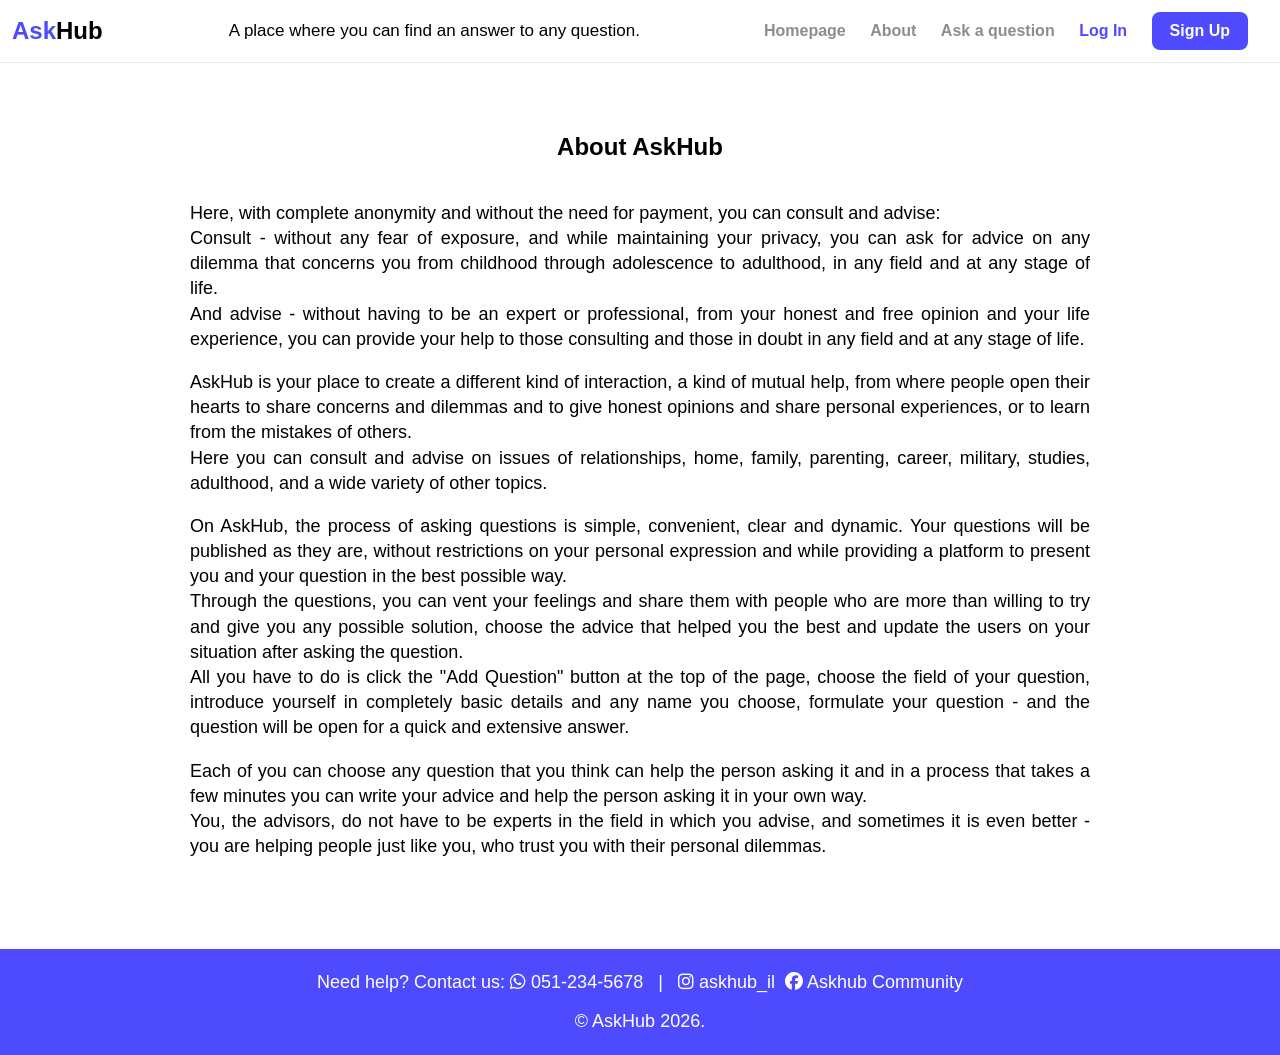
==== commit 097b9ca3: "Almost perfect" ====
--- a/about.html
+++ b/about.html
@@ -80,7 +80,7 @@
             <span class="separator">|</span>
 
             <span class="social">
-                Follow us: <i class="fa-brands fa-instagram"></i> askhub_il
+                <i class="fa-brands fa-instagram"></i> askhub_il
             </span>
 
             <span>
--- a/SCSS/style.css
+++ b/SCSS/style.css
@@ -30,7 +30,6 @@
     visibility: hidden;
 }
 
-
 /* --------------------------- חלק עליון --------------------------- */
 header {
     position: sticky;
@@ -53,7 +52,7 @@
     direction: ltr;
 }
 
- /*המילה Ask*/
+/*המילה Ask*/
 .logo {
     color: var(--royal-blue);
     font-weight: bold;
@@ -66,9 +65,10 @@
 }
 
 .subtitle {
-    color:var(--black);
+    color: var(--black);
     font-weight: normal;
-    font-size: 18px;
+    font-size: 17px;
+    margin-left: 2px;
 }
 
 /*תפריט*/
@@ -99,10 +99,42 @@
     transform: translateY(-4px) scale(1.1);
 }
 
-.site-title{
+.site-title {
     font-size: 30px;
 }
 
+/* --------------------------- אודות --------------------------- */
+
+.about-strip {
+    background-color: var(--white);
+    padding: 10px 20px;
+    text-align: center;
+}
+
+.inner-about h1 {
+    color: var(--black);
+}
+
+.inner-about p {
+    text-align: justify;
+    line-height: 1.4;
+    font-size: 18px;
+    max-width: 900px;
+    margin: 0 auto;
+}
+
+.inner-about {
+    padding-top: 20px;
+}
+
+/* -------------------------- המבורגר -------------------------- */
+#menu-toggle {
+    display: none;
+}
+
+.hamburger {
+    display: none;
+}
 
 /* --------------------------- דף הבית - תוכן --------------------------- */
 .container {
@@ -170,664 +202,6 @@
     text-align: center;
 }
 
-
-/* --------------------------- אודות --------------------------- */
-
-.about-strip {
-    background-color: var(--white);
-    padding: 10px 20px;
-    text-align: center;
-}
-
-.inner-about h1 {
-    color: var(--black);
-}
-
-.inner-about p {
-    text-align: justify;
-    line-height: 1.9;
-    font-size: 18px;
-    max-width: 900px;
-    margin: 0 auto;
-}
-
-.inner-about {
-    padding-top: 20px;
-}
-
-
-/* --------------------------- שאל שאלה --------------------------- */
-
-.ask-question-strip {
-    background-color: var(--white);
-    padding: 10px 20px;
-    text-align: center;
-}
-
-.ask-question-form {
-    display: flex;
-    flex-direction: column;
-    gap: 15px;
-}
-
-textarea {
-    padding: 10px;
-    border-radius: 6px;
-    border: 1px solid #ccc;
-    margin-top: 5px;
-    font-family: inherit;
-}
-
-.ask-question-btn {
-    background-color: var(--white);
-    color: var(--black);
-    border-radius: 8px;
-    border-color: var(--light-gray);
-    padding: 12px;
-    margin-bottom: 3px;
-    margin-top: 15px;
-    font-weight: bold;
-    cursor: pointer;
-    transition: all 0.3s ease;
-    display: block;
-}
-
-
-
-/* --------------------------- הרשמה --------------------------- */
-
-.hidden {
-    display: none;
-}
-
-.white-bubble {
-    background-color: var(--white);
-    max-width: 450px;
-    margin: 0 auto;
-    padding: 0;
-    border-radius: 15px;
-    box-shadow: 0 8px 25px rgba(0,0,0,0.1);
-    text-align: left;
-}
-
-.form-content {
-    padding: 30px 40px;
-}
-
-.white-bubble h2 {
-    text-align: center;
-    color: var(--black);
-    margin-bottom: 25px;
-}
-
-.form {
-    display: flex;
-    flex-direction: column;
-    gap: 15px;
-}
-
-.form label {
-    display: flex;
-    flex-direction: column;
-    font-weight: bold;
-    color: var(--black);
-}
-
-input {
-    padding: 10px;
-    border-radius: 6px;
-    border: 1px solid #ccc;
-    margin-top: 5px;
-    font-family: inherit;
-}
-
-/* --------------------------- שגיאות בטופס --------------------------- */
-.error {
-    display: block;
-    min-height: 14px;
-    color: var(--red);
-    font-size: 13px;
-    margin-top: 1px;
-    font-weight: normal;
-    margin-bottom: 3px;
-}
-
-.invalid {
-    border: 2px solid var(--red);
-}
-
-.valid {
-    border: 2px solid var(--green);
-}
-
-
-/* --------------------------- שלבים בטופס וכפתורים --------------------------- */
-
-.submit-btn,
-.back-btn,
-.continue-btn {
-    background-color: var(--white);
-    color: var(--black);
-    border-radius: 8px;
-    border-color: var(--light-gray);
-    padding: 12px;
-    margin-bottom: 3px;
-    margin-top: 15px;
-    font-weight: bold;
-    cursor: pointer;
-    transition: all 0.3s ease;
-    display: block;
-}
-
-.submit-btn:hover,
-.back-btn:hover,
-.continue-btn:hover {
-    transform: translateY(-6px);
-    box-shadow: 0 5px 5px var(--dark-gray);
-}
-
-.continue-btn {
-    display: block;
-    margin-left: auto;
-}
-
-.buttons-row {
-    display: flex;
-    justify-content: space-between;
-    align-items: center;
-    margin-top: 15px;
-}
-
-.back-btn,
-.submit-btn {
-    flex: 0 0 120px;
-}
-
-#step2 {
-    display: none;
-}
-
-.step {
-    background-color: var(--light-gray);
-    color: var(--black);
-    padding: 15px 20px;
-    display: inline-block;
-    flex: 1;
-    text-align: center;
-}
-
-.active {
-    background-color: var(--royal-blue);
-    color:var(--white);
-}
-
-.steps {
-    display: flex;
-    overflow: hidden;
-    font-weight: bold;
-    border-radius: 12px 12px 0 0;
-    border-bottom: 1px solid var(--light-gray);
-    box-shadow: 0 2px 4px rgba(0, 0, 0, 0.08);
-}
-
-.form-section {
-    opacity: 1;
-    transition: opacity 0.35s ease;
-}
-
-.form-section.hide {
-    opacity: 0;
-}
-
-
-
-/* --------------------------- התחברות --------------------------- */
-.login-btn {
-    background-color: var(--white);
-    color: var(--black);
-    border-radius: 8px;
-    border-color: var(--light-gray);
-    padding: 12px;
-    margin-bottom: 3px;
-    margin-top: 15px;
-    font-weight: bold;
-    cursor: pointer;
-    transition: all 0.3s ease;
-    display: block;
-}
-
-.form-content {
-    padding: 30px 40px;
-}
-
-.login-form {
-    display: flex;
-    flex-direction: column;
-    gap: 15px;
-}
-
-.login-note p {
-    color: var(--dark-gray);
-    font-size: 16px;
-    font-weight: normal;
-}
-
-
-/* --------------------------- נראות סיסמא --------------------------- */
-
-.password-container {
-    position: relative;
-    width: 100%;
-}
-
-
-.password-container input {
-    width: 100%;
-    box-sizing: border-box;
-    padding-right: 45px;
-}
-
-
-.toggle-password {
-    position: absolute;
-    right: 12px;
-    top: 50%;
-    transform: translateY(-50%);
-
-    width: 22px;
-    height: 22px;
-
-    cursor: pointer;
-
-    color: #777;
-
-    z-index: 2;
-}
-
-
-.toggle-password:hover {
-    color: #444;
-}
-
-
-
-
-/* --------------------------- כרטיס פרופיל --------------------------- */
-.profile-card
-{
-    width: 420px;
-    margin: 40px auto;
-    background: white;
-    border-radius: 20px;
-    padding: 40px;
-    text-align: center;
-    box-shadow: 0 4px 15px rgba(0,0,0,0.15);
-}
-
-.profile-image
-{
-    width: 170px;
-    height: 170px;
-    border-radius: 50%;
-    object-fit: cover;
-    border: 4px solid var(--light-blue);
-    margin-bottom: 20px;
-}
-
-.profile-card h2
-{
-    margin-bottom: 10px;
-    color: #2b2b2b;
-}
-
-.profile-username
-{
-    color: gray;
-    font-size: 18px;
-    margin-bottom: 20px;
-}
-
-.profile-card p
-{
-    margin: 12px 0;
-    font-size: 17px;
-}
-
-.profile-buttons {
-    display:flex;
-    justify-content: center;
-    gap:15px;
-    margin-top:25px;
-}
-
-#edit-profile-btn,
-#game-btn {
-    background-color: var(--royal-blue);
-    color: var(--white);
-    border-radius: 8px;
-    padding: 10px 18px;
-    margin-bottom: 3px;
-    margin-top: 15px;
-    font-weight: bold;
-    cursor: pointer;
-    transition: all 0.3s ease;
-    display: block;
-}
-
-#logout-btn {
-    background-color: var(--white);
-    color: var(--black);
-    border-radius: 8px;
-    border-color: var(--light-gray);
-    padding: 10px 18px;
-    margin-bottom: 3px;
-    margin-top: 15px;
-    font-weight: bold;
-    cursor: pointer;
-    transition: all 0.3s ease;
-    display: block;
-}
-
-.profile-buttons button:hover {
-    color: var(--light-gray);
-    transform: translateY(-4px) scale(1.1);
-}
-
-
-/* --------------------------- Post Question Modal --------------------------- */
-
-.posting-modal-content{
-    background: var(--white);
-    width:320px;
-    padding:25px;
-    border-radius:20px;
-    text-align:center;
-    box-shadow:0 10px 30px rgba(0,0,0,.2);
-}
-
-.posting-modal-content h3{
-    margin-bottom: 30px;
-    font-size: 19px;
-}
-
-#close-success{
-    background: var(--royal-blue);
-    color: var(--white);
-}
-
-.posting-modal-content button{
-    width:120px;
-    padding:12px;
-    border:none;
-    border-radius:10px;
-    cursor:pointer;
-    font-weight:bold;
-    transition:.25s;
-}
-
-#close-success:hover{
-    transform:translateY(-3px);
-}
-
-
-/* --------------------------- Edit Profile Modal --------------------------- */
-
-.modal{
-    display:none;
-    position:fixed;
-    inset:0;
-    background:rgba(0,0,0,.45);
-    justify-content:center;
-    align-items:center;
-    padding:25px;
-    z-index:1500;
-}
-
-.modal-content {
-    background: white;
-    width: 600px;
-    max-width: 85vw;
-    max-height: 90vh;
-    overflow-y: auto;
-    border-radius: 18px;
-    padding: 30px;
-    position: relative;
-}
-
-.modal-body{
-    padding:30px;
-    overflow-y:auto;
-    max-height:90vh;
-}
-
-.close {
-    position: absolute;
-    top: 15px;
-    right: 20px;
-    cursor: pointer;
-    font-size: 28px;
-}
-
-.modal-steps{
-    display:flex;
-    gap:15px;
-    margin:20px 0;
-}
-
-.modal-steps button{
-    flex:1;
-    padding:12px;
-    border:none;
-    border-radius:8px;
-    cursor:pointer;
-    background:#ececec;
-}
-
-.active-tab{
-    background:#1f6fff !important;
-    color:white;
-}
-
-.modal-content label{
-    display:block;
-    margin-bottom:15px;
-}
-
-.modal-content input{
-    width:100%;
-    padding:10px;
-    margin-top:5px;
-}
-
-.modal-buttons{
-    display:flex;
-    justify-content:flex-end;
-    gap:15px;
-    margin-top:25px;
-}
-
-#cancel-edit,
-#save-edit {
-    background-color: var(--white);
-    color: var(--black);
-    border-radius: 8px;
-    border-color: var(--light-gray);
-    padding: 12px;
-    margin-bottom: 3px;
-    margin-top: 15px;
-    font-weight: bold;
-    cursor: pointer;
-    transition: all 0.3s ease;
-    display: block;
-}
-
-
-/*
-input:focus {
-    outline: none;
-    border: 2px solid var(--purple-primary);
-}
-
-input:focus:invalid {
-    border: 2px solid var(--error);
-}
-
-input:valid:not(:placeholder-shown) {
-    border: 2px solid var(--success);
-}
-
-.radio-row, .check-row {
-    display: flex;
-    align-items: center;
-    gap: 10px;
-    margin: 5px 0;
-}
-
-.radio-row label {
-    flex-direction: row;
-    font-weight: normal;
-    margin-left: 10px;
-}*/
-
-
-/* --------------------------- מנהל / אדמין --------------------------- */
-
-.admin-card{
-    width:100%;
-    max-width:1400px;
-    margin:40px auto;
-    padding:30px;
-    border-radius:20px;
-    overflow:hidden;
-}
-
-.admin-table{
-    width:100%;
-    border-collapse:collapse;
-}
-
-.admin-table thead{
-    background: var(--white);
-    color: var(--black);
-}
-
-.admin-table th{
-    padding:18px 15px;
-    text-align:center;
-    font-size:15px;
-    font-weight:bold;
-}
-
-.admin-table td{
-    padding:18px 15px;
-    text-align:center;
-    vertical-align:middle;
-}
-
-.admin-table tbody tr{
-    border-bottom: 1px solid var(--light-gray);
-}
-
-.admin-table tbody tr:last-child{
-    border-bottom: none;
-}
-
-.admin-profile-pic{
-    width: 60px;
-    height: 60px;
-    border-radius: 50%;
-    object-fit: cover;
-    border: 3px solid var(--light-blue);
-}
-
-.actions{
-    display:flex;
-    justify-content:center;
-    gap:12px;
-}
-
-.action-btn{
-    width:42px;
-    height:42px;
-    border:none;
-    border-radius:10px;
-    background:white;
-    cursor:pointer;
-    font-size:20px;
-    transition:.25s;
-    box-shadow:0 2px 8px rgba(0,0,0,.12);
-}
-
-.action-btn:hover{
-    transform:translateY(-3px);
-}
-
-.edit-btn:hover{
-    background:#d9ecff;
-}
-
-.delete-btn:hover{
-    background:#ffe0e0;
-}
-
-/* -------------------- Delete Modal - אדמין שיכול למחוק משתמש -------------------- */
-
-.delete-modal-content{
-    background:white;
-    width:360px;
-    padding:35px;
-    border-radius:20px;
-    text-align:center;
-    box-shadow:0 10px 30px rgba(0,0,0,.2);
-}
-
-.delete-modal-content h3{
-    margin-bottom:30px;
-    font-size:22px;
-}
-
-.delete-buttons{
-    display:flex;
-    justify-content:center;
-    gap:18px;
-}
-
-.delete-buttons button{
-    width:120px;
-    padding:12px;
-    border:none;
-    border-radius:10px;
-    cursor:pointer;
-    font-weight:bold;
-    transition:.25s;
-}
-
-#confirm-delete{
-    background:#ff4d4d;
-    color:white;
-}
-
-#cancel-delete{
-    background:#ececec;
-}
-
-.delete-buttons button:hover{
-    transform:translateY(-3px);
-}
-
-
-
-/*צקבוקס מוסתר*/
-#menu-toggle {
-    display: none;
-}
-
-.hamburger {
-    display: none;
-}
-
-
-
 /* --------------------------- החלק התחתון של האתר ---------------------------- */
 
 footer {
@@ -864,25 +238,43 @@
     margin-left: 5px;
 }
 
-
-
-
-/*התאמה למובייל לפי הדרישות בתרגיל*/
-@media (max-width: 800px) {
+.table-wrapper {
+    width: 100%;
+    overflow-x: auto;
+}
+
+/* ------------------------- התאמת האתר למובייל ------------------------- */
+@media (max-width: 1040px) {
 
     /* header */
     .nav-container {
         display: flex;
-        justify-content: space-between;
         align-items: center;
     }
 
-    /*כפתור המבורגר שלושה קווים*/
+    .mobile-auth {
+        display: flex;
+        gap: 10px;
+        align-items: center;
+        margin-left: auto;
+        margin-right: 15px;
+        order: 2;
+        font-size: 14px;
+    }
+
+    /* כפתור המבורגר */
     .hamburger {
         display: block;
-        color: white;
+        color: var(--black);
         font-size: 30px;
         cursor: pointer;
+        position: relative;
+        z-index: 3000;
+        order: 3;
+    }
+
+    .logo {
+        order: 1;
     }
 
     /*תפריט צד*/
@@ -892,22 +284,27 @@
         right: -250px;
         width: 220px;
         height: 100vh;
-        background-color: var(--purple-primary);
+        background-color: var(--white);
         display: flex;
         flex-direction: column;
+        align-items: center;
         padding-top: 100px;
-        padding-right: 20px;
         gap: 25px;
         transition: right 0.3s ease;
         z-index: 2000;
     }
 
-    #menu-toggle:checked ~ .menu {
+    #menu-toggle:checked~.menu {
         right: 0;
     }
 
-    .menu a {  margin: 0;
+    .menu a {
+        margin: 0;
         font-size: 20px;
+    }
+
+    .subtitle {
+        display: none;
     }
 
     .grid-layout {
@@ -928,78 +325,59 @@
     }
 
     .white-bubble {
+        padding: 10px;
+    }
+
+    .form-content {
+        padding: 15px;
+    }
+
+    .copyright {
+        font-size: 13px;
+        margin-top: 40px;
+    }
+
+    .profile-card {
         width: 100%;
+        max-width: 100%;
         padding: 20px;
     }
-}
-
-
-
-
-
-
-
-
-
-
-
-
-
-
-
-
-
-
-
-
-
-
-
-
-
-
-
-
-
-
-
-
-
-
-
-
-
-
-
-
-
-
-
-
-
-
-
-
-
-
-
-
-
-
-
-
-
-
-
-
-
-
-
-
-
-
-
-
-
-
-
+
+    .profile-image {
+        max-width: 100%;
+    }
+
+    body {
+        overflow-x: hidden;
+    }
+
+    footer p {
+        line-height: 0.8;
+    }
+
+    footer p:first-child {
+        display: flex;
+        flex-direction: column;
+        gap: 10px;
+    }
+
+    .social {
+        display: inline;
+    }
+
+    .separator {
+        display: none;
+    }
+
+    .admin-card {
+        padding: 15px;
+    }
+
+    .admin-table {
+        min-width: 1000px;
+    }
+
+    .table-wrapper {
+        overflow-x: auto;
+    }
+}
